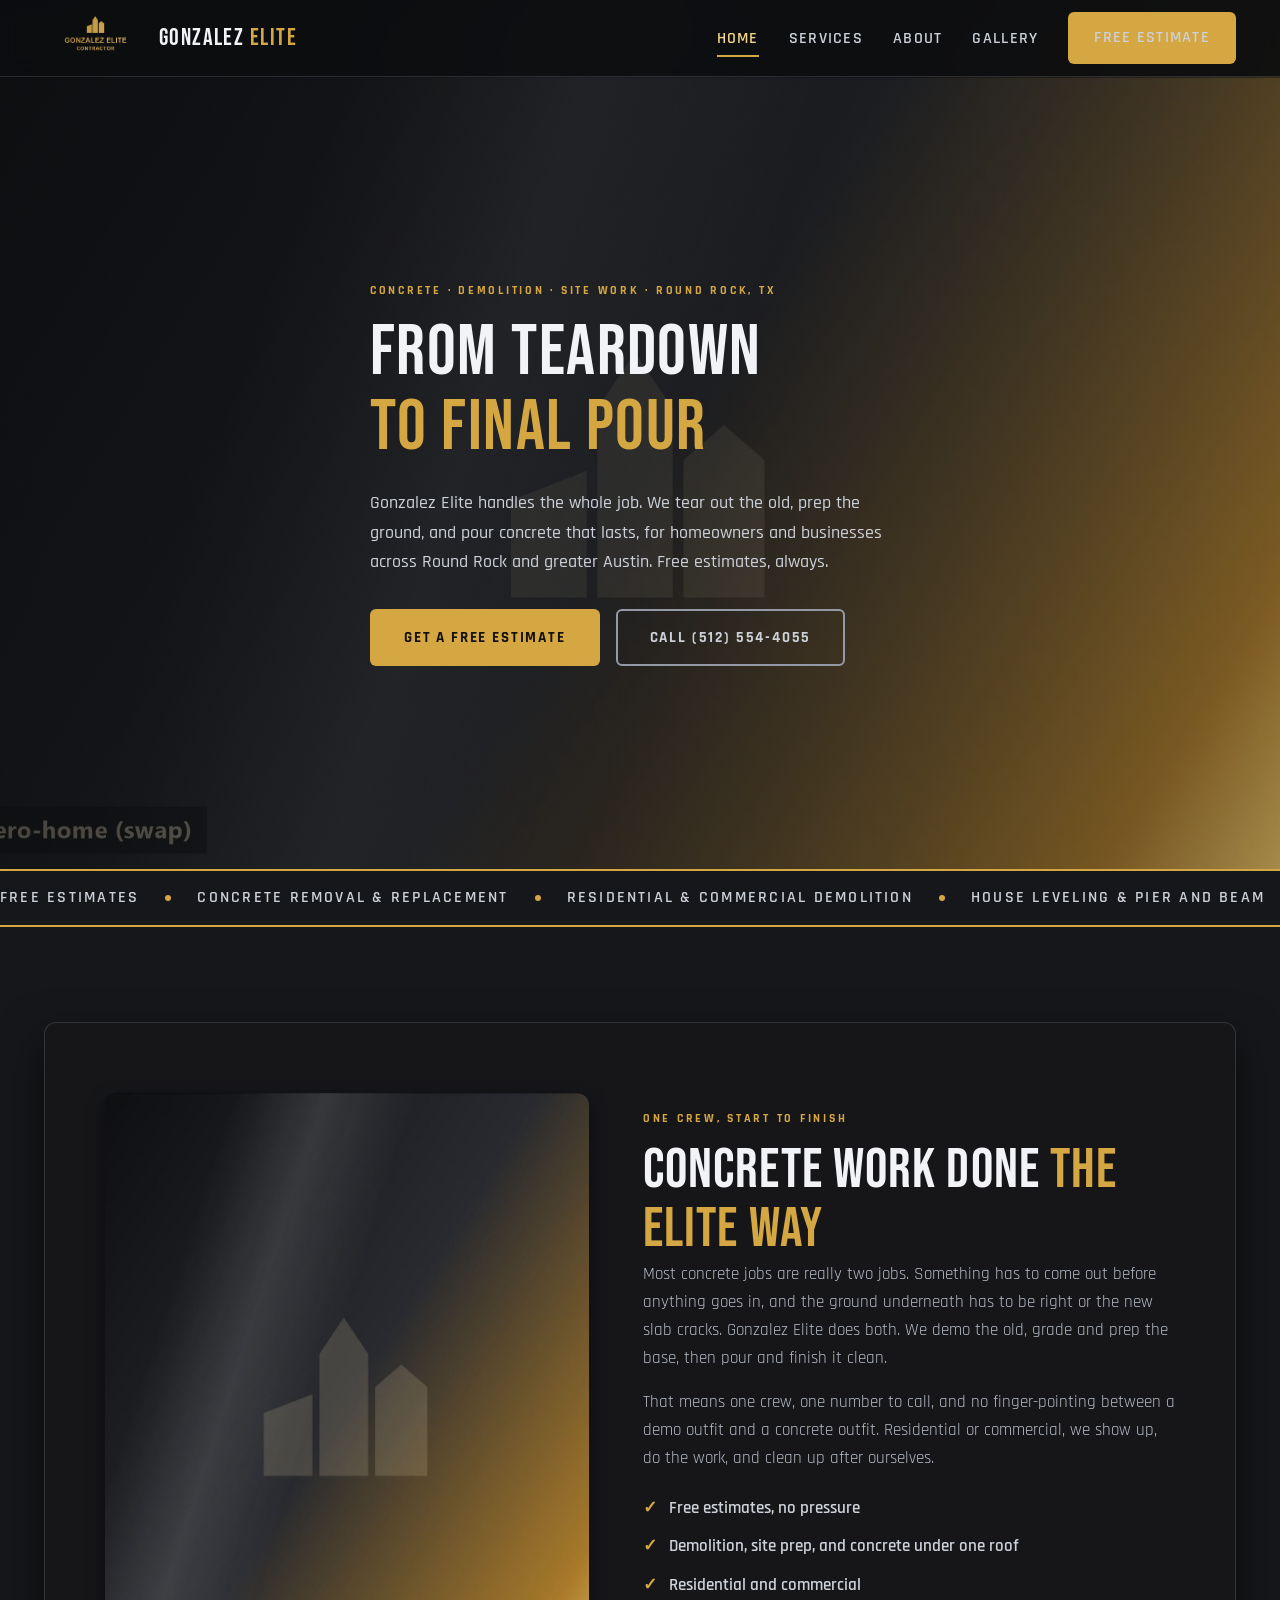
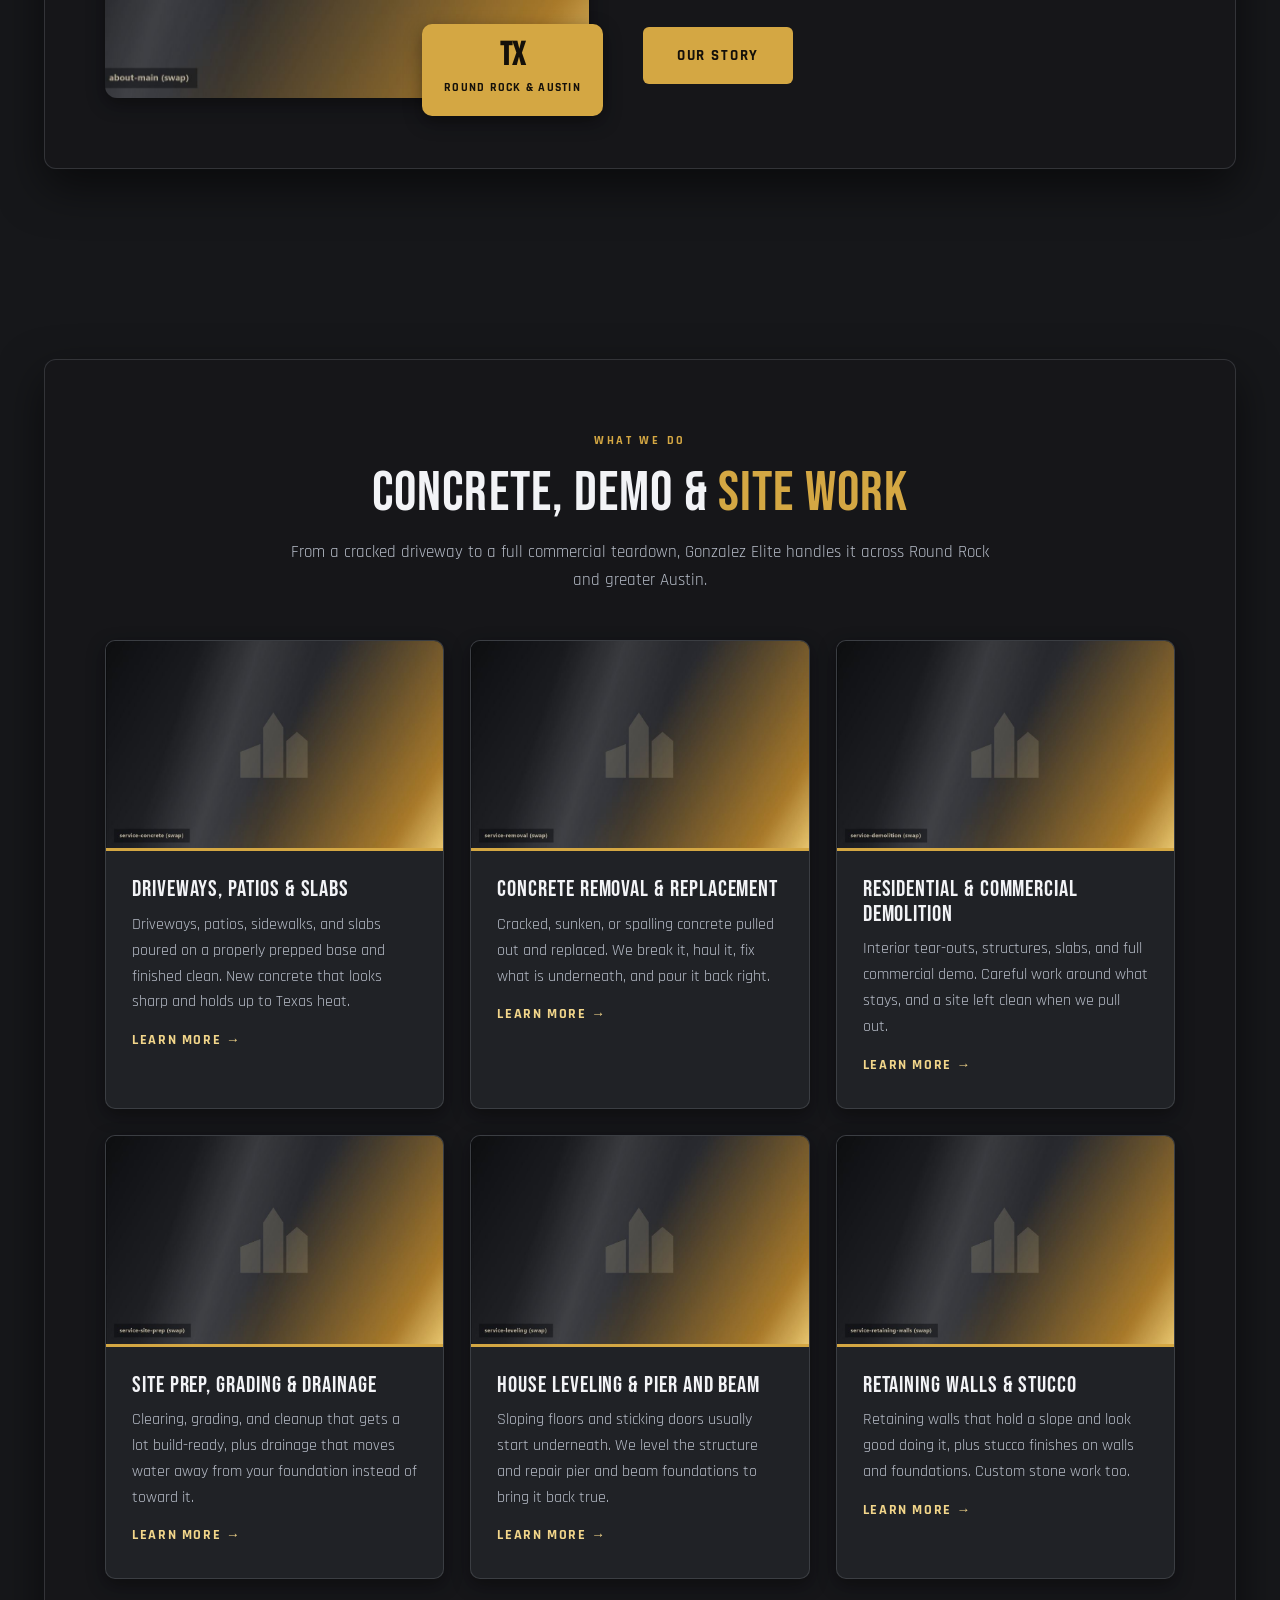
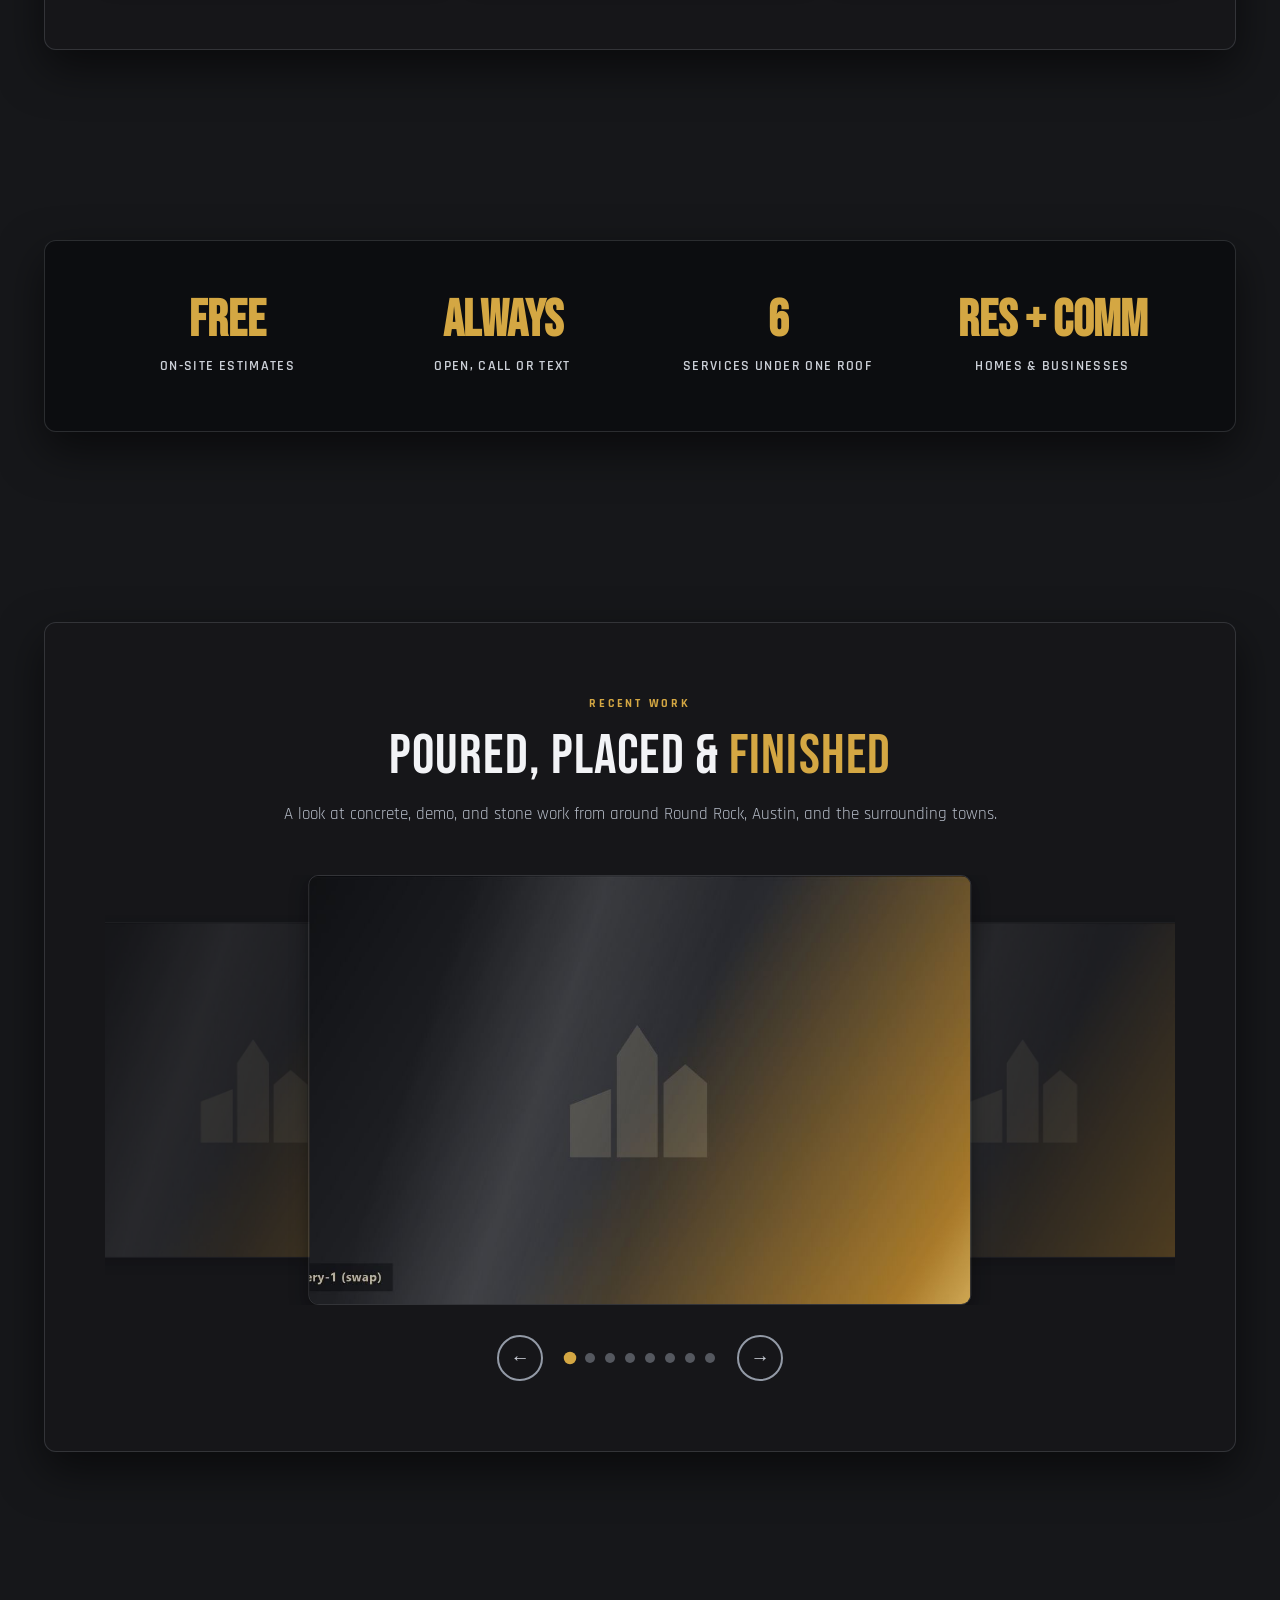
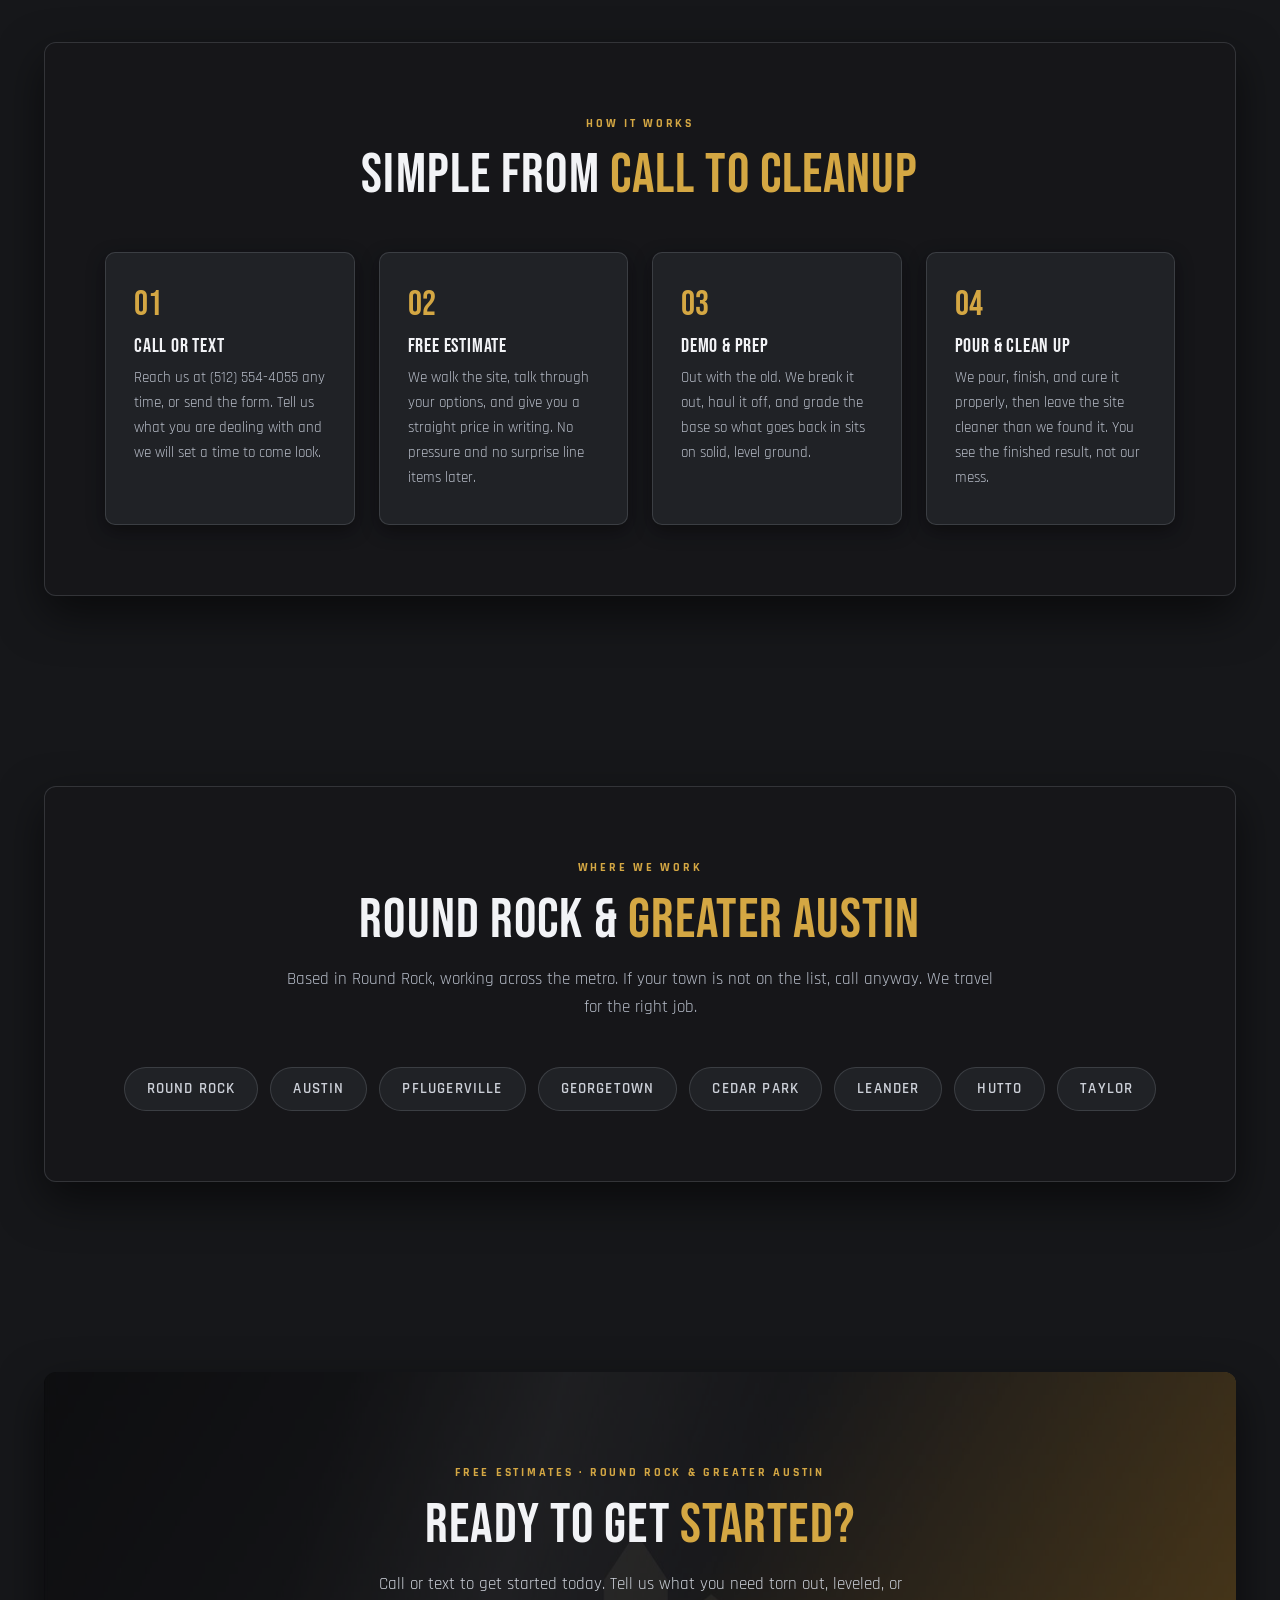
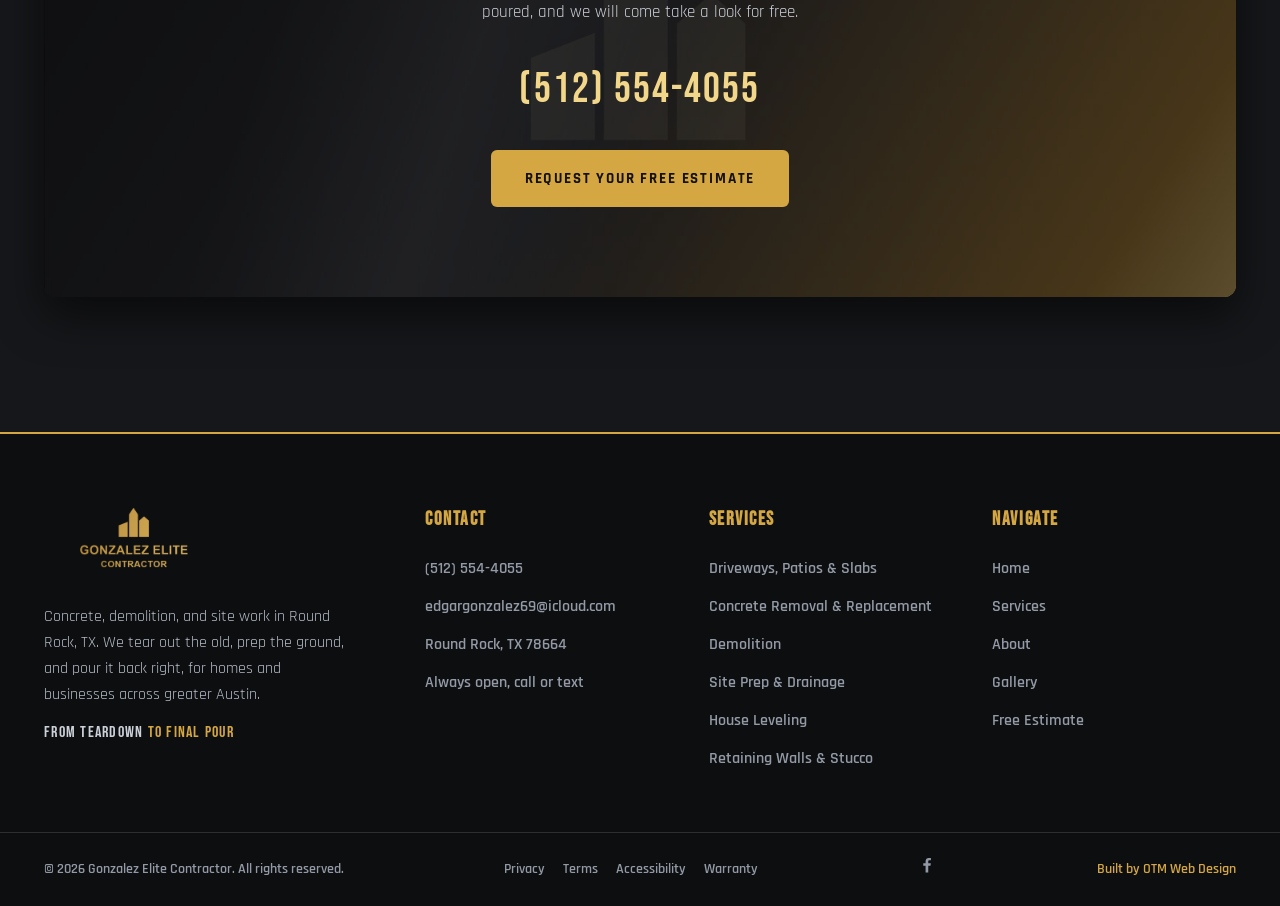
==== index.html @ 59b9c403 "Build Gonzalez Elite Contractor demo site Round Rock, TX concrete, demolition, and site work contrac" ====
<!DOCTYPE html>
<html lang="en">
<head>
  <meta charset="UTF-8">
  <meta name="viewport" content="width=device-width, initial-scale=1.0">
  <title>Gonzalez Elite | Concrete &amp; Demolition | Round Rock, TX</title>
  <meta name="description" content="Concrete, demolition, and site work in Round Rock and greater Austin. Driveways, patios, slabs, house leveling, retaining walls, and drainage. Free estimates.">
  <link rel="canonical" href="https://one-true-mission.github.io/gonzalez-elite-contractor/index.html">
  <link rel="icon" type="image/png" href="assets/favicon.png">
  <link rel="apple-touch-icon" href="assets/favicon.png">

  <meta property="og:type" content="website">
  <meta property="og:site_name" content="Gonzalez Elite Contractor">
  <meta property="og:title" content="Gonzalez Elite | Concrete &amp; Demolition | Round Rock, TX">
  <meta property="og:description" content="Concrete, demolition, and site work in Round Rock and greater Austin. Driveways, patios, slabs, house leveling, retaining walls, and drainage. Free estimates.">
  <meta property="og:url" content="https://one-true-mission.github.io/gonzalez-elite-contractor/index.html">
  <meta property="og:image" content="https://one-true-mission.github.io/gonzalez-elite-contractor/assets/og-image.jpg">
  <meta property="og:image:width" content="1200">
  <meta property="og:image:height" content="630">
  <meta property="og:image:alt" content="Gonzalez Elite Contractor">
  <meta name="twitter:card" content="summary_large_image">
  <meta name="twitter:title" content="Gonzalez Elite | Concrete &amp; Demolition | Round Rock, TX">
  <meta name="twitter:description" content="Concrete, demolition, and site work in Round Rock and greater Austin. Driveways, patios, slabs, house leveling, retaining walls, and drainage. Free estimates.">
  <meta name="twitter:image" content="https://one-true-mission.github.io/gonzalez-elite-contractor/assets/og-image.jpg">

  <script type="application/ld+json">
  {
    "@context": "https://schema.org",
    "@type": "GeneralContractor",
    "name": "Gonzalez Elite Contractor",
    "image": "https://one-true-mission.github.io/gonzalez-elite-contractor/assets/og-image.jpg",
    "url": "https://one-true-mission.github.io/gonzalez-elite-contractor/",
    "telephone": "+1-512-554-4055",
    "email": "edgargonzalez69@icloud.com",
    "priceRange": "$$",
    "address": {
      "@type": "PostalAddress",
      "addressLocality": "Round Rock",
      "addressRegion": "TX",
      "postalCode": "78664",
      "addressCountry": "US"
    },
    "geo": {
      "@type": "GeoCoordinates",
      "latitude": 30.5083,
      "longitude": -97.6789
    },
    "areaServed": ["Round Rock", "Austin", "Pflugerville", "Georgetown", "Cedar Park", "Leander", "Hutto", "Taylor"],
    "openingHoursSpecification": [
      {
        "@type": "OpeningHoursSpecification",
        "dayOfWeek": ["Monday", "Tuesday", "Wednesday", "Thursday", "Friday", "Saturday", "Sunday"],
        "opens": "00:00",
        "closes": "23:59"
      }
    ],
    "sameAs": [
      "https://www.facebook.com/search/top?q=Gonzalez%20Elite%20Contractor"
    ]
  }
  </script>

  <link rel="preconnect" href="https://fonts.googleapis.com">
  <link rel="preconnect" href="https://fonts.gstatic.com" crossorigin>
  <link href="https://fonts.googleapis.com/css2?family=Bebas+Neue&family=Rajdhani:wght@500;600;700&display=swap" rel="stylesheet">
  <link rel="stylesheet" href="styles.css">
</head>
<body data-page="home">

  <nav class="site-nav">
    <div class="nav-inner">
      <a class="nav-brand" href="index.html">
        <img src="assets/logo.png" alt="Gonzalez Elite Contractor logo">
        <span class="brand-word">Gonzalez <span class="accent-gold">Elite</span></span>
      </a>
      <button class="nav-toggle" aria-label="Toggle menu" aria-expanded="false">
        <span></span><span></span><span></span>
      </button>
      <ul class="nav-links">
        <li><a href="index.html" data-nav="home">Home</a></li>
        <li><a href="services.html" data-nav="services">Services</a></li>
        <li><a href="about.html" data-nav="about">About</a></li>
        <li><a href="gallery.html" data-nav="gallery">Gallery</a></li>
        <li><a class="btn btn-gold" href="book.html">Free Estimate</a></li>
      </ul>
    </div>
  </nav>

  <header class="hero hero-home">
    <div class="container">
      <div class="hero-content">
        <span class="eyebrow">Concrete &middot; Demolition &middot; Site Work &middot; Round Rock, TX</span>
        <h1><span class="line">From Teardown</span> <span class="line accent-gold">To Final Pour</span></h1>
        <p class="lead">Gonzalez Elite handles the whole job. We tear out the old, prep the ground, and pour concrete that lasts, for homeowners and businesses across Round Rock and greater Austin. Free estimates, always.</p>
        <div class="hero-actions">
          <a class="btn btn-gold" href="book.html">Get a Free Estimate</a>
          <a class="btn btn-ghost" href="tel:+15125544055">Call (512) 554-4055</a>
        </div>
      </div>
    </div>
  </header>

  <div class="marquee" aria-hidden="true">
    <div class="marquee-track">
      <span class="marquee-item">Free Estimates</span>
      <span class="marquee-item">Concrete Removal &amp; Replacement</span>
      <span class="marquee-item">Residential &amp; Commercial Demolition</span>
      <span class="marquee-item">House Leveling &amp; Pier and Beam</span>
      <span class="marquee-item">Serving Round Rock &amp; Greater Austin</span>
      <span class="marquee-item">Always Open, Call or Text</span>
      <span class="marquee-item">Free Estimates</span>
      <span class="marquee-item">Concrete Removal &amp; Replacement</span>
      <span class="marquee-item">Residential &amp; Commercial Demolition</span>
      <span class="marquee-item">House Leveling &amp; Pier and Beam</span>
      <span class="marquee-item">Serving Round Rock &amp; Greater Austin</span>
      <span class="marquee-item">Always Open, Call or Text</span>
    </div>
  </div>

  <section class="section">
    <div class="container">
      <div class="section-card">
        <div class="intro-grid">
          <div class="intro-media">
            <img src="assets/about-main.jpg" alt="Gonzalez Elite crew finishing a concrete pour in Round Rock, TX">
            <div class="corner-badge">
              <strong>TX</strong>
              <span>Round Rock &amp; Austin</span>
            </div>
          </div>
          <div class="intro-copy">
            <span class="eyebrow">One Crew, Start to Finish</span>
            <h2>Concrete Work Done <span class="accent-gold">The Elite Way</span></h2>
            <p>Most concrete jobs are really two jobs. Something has to come out before anything goes in, and the ground underneath has to be right or the new slab cracks. Gonzalez Elite does both. We demo the old, grade and prep the base, then pour and finish it clean.</p>
            <p>That means one crew, one number to call, and no finger-pointing between a demo outfit and a concrete outfit. Residential or commercial, we show up, do the work, and clean up after ourselves.</p>
            <ul class="check-list">
              <li>Free estimates, no pressure</li>
              <li>Demolition, site prep, and concrete under one roof</li>
              <li>Residential and commercial</li>
            </ul>
            <a class="btn btn-gold" href="about.html">Our Story</a>
          </div>
        </div>
      </div>
    </div>
  </section>

  <section class="section">
    <div class="container">
      <div class="section-card">
        <div class="section-head centered">
          <span class="eyebrow">What We Do</span>
          <h2>Concrete, Demo &amp; <span class="accent-gold">Site Work</span></h2>
          <p>From a cracked driveway to a full commercial teardown, Gonzalez Elite handles it across Round Rock and greater Austin.</p>
        </div>
        <div class="services-grid">
          <article class="service-card">
            <img src="assets/service-concrete.jpg" alt="New concrete driveway and patio pour">
            <div class="card-body">
              <h3>Driveways, Patios &amp; Slabs</h3>
              <p>Driveways, patios, sidewalks, and slabs poured on a properly prepped base and finished clean. New concrete that looks sharp and holds up to Texas heat.</p>
              <a class="card-link" href="services.html">Learn More &rarr;</a>
            </div>
          </article>
          <article class="service-card">
            <img src="assets/service-removal.jpg" alt="Concrete removal and replacement">
            <div class="card-body">
              <h3>Concrete Removal &amp; Replacement</h3>
              <p>Cracked, sunken, or spalling concrete pulled out and replaced. We break it, haul it, fix what is underneath, and pour it back right.</p>
              <a class="card-link" href="services.html">Learn More &rarr;</a>
            </div>
          </article>
          <article class="service-card">
            <img src="assets/service-demolition.jpg" alt="Residential and commercial demolition">
            <div class="card-body">
              <h3>Residential &amp; Commercial Demolition</h3>
              <p>Interior tear-outs, structures, slabs, and full commercial demo. Careful work around what stays, and a site left clean when we pull out.</p>
              <a class="card-link" href="services.html">Learn More &rarr;</a>
            </div>
          </article>
          <article class="service-card">
            <img src="assets/service-site-prep.jpg" alt="Site preparation, grading, and drainage">
            <div class="card-body">
              <h3>Site Prep, Grading &amp; Drainage</h3>
              <p>Clearing, grading, and cleanup that gets a lot build-ready, plus drainage that moves water away from your foundation instead of toward it.</p>
              <a class="card-link" href="services.html">Learn More &rarr;</a>
            </div>
          </article>
          <article class="service-card">
            <img src="assets/service-leveling.jpg" alt="House leveling and pier and beam foundation work">
            <div class="card-body">
              <h3>House Leveling &amp; Pier and Beam</h3>
              <p>Sloping floors and sticking doors usually start underneath. We level the structure and repair pier and beam foundations to bring it back true.</p>
              <a class="card-link" href="services.html">Learn More &rarr;</a>
            </div>
          </article>
          <article class="service-card">
            <img src="assets/service-retaining-walls.jpg" alt="Retaining walls and stucco finish work">
            <div class="card-body">
              <h3>Retaining Walls &amp; Stucco</h3>
              <p>Retaining walls that hold a slope and look good doing it, plus stucco finishes on walls and foundations. Custom stone work too.</p>
              <a class="card-link" href="services.html">Learn More &rarr;</a>
            </div>
          </article>
        </div>
      </div>
    </div>
  </section>

  <section class="section">
    <div class="container">
      <div class="stats-card">
        <div class="stat"><strong>Free</strong><span>On-Site Estimates</span></div>
        <div class="stat"><strong>Always</strong><span>Open, Call or Text</span></div>
        <div class="stat"><strong>6</strong><span>Services Under One Roof</span></div>
        <div class="stat"><strong>Res + Comm</strong><span>Homes &amp; Businesses</span></div>
      </div>
    </div>
  </section>

  <section class="section">
    <div class="container">
      <div class="section-card">
        <div class="section-head centered">
          <span class="eyebrow">Recent Work</span>
          <h2>Poured, Placed &amp; <span class="accent-gold">Finished</span></h2>
          <p>A look at concrete, demo, and stone work from around Round Rock, Austin, and the surrounding towns.</p>
        </div>
        <div class="gallery-carousel">
          <div class="gallery-stage">
            <figure class="gallery-slide"><img src="assets/gallery-1.jpg" alt="New concrete driveway poured and finished"></figure>
            <figure class="gallery-slide"><img src="assets/gallery-2.jpg" alt="Custom stone tree ring in a Round Rock yard"></figure>
            <figure class="gallery-slide"><img src="assets/gallery-3.jpg" alt="Concrete removal and haul off in progress"></figure>
            <figure class="gallery-slide"><img src="assets/gallery-4.jpg" alt="Backyard patio slab with a broom finish"></figure>
            <figure class="gallery-slide"><img src="assets/gallery-5.jpg" alt="Block retaining wall build"></figure>
            <figure class="gallery-slide"><img src="assets/gallery-6.jpg" alt="Residential demolition and site cleanup"></figure>
            <figure class="gallery-slide"><img src="assets/gallery-7.jpg" alt="Site prep and grading before a pour"></figure>
            <figure class="gallery-slide"><img src="assets/gallery-8.jpg" alt="Stucco finish on a foundation wall"></figure>
          </div>
          <div class="carousel-controls">
            <button class="carousel-btn carousel-prev" type="button" aria-label="Previous image">&larr;</button>
            <div class="carousel-dots"></div>
            <button class="carousel-btn carousel-next" type="button" aria-label="Next image">&rarr;</button>
          </div>
        </div>
      </div>
    </div>
  </section>

  <section class="section">
    <div class="container">
      <div class="section-card">
        <div class="section-head centered">
          <span class="eyebrow">How It Works</span>
          <h2>Simple From <span class="accent-gold">Call to Cleanup</span></h2>
        </div>
        <div class="process-grid">
          <div class="process-step">
            <span class="step-num">01</span>
            <h3>Call or Text</h3>
            <p>Reach us at (512) 554-4055 any time, or send the form. Tell us what you are dealing with and we will set a time to come look.</p>
          </div>
          <div class="process-step">
            <span class="step-num">02</span>
            <h3>Free Estimate</h3>
            <p>We walk the site, talk through your options, and give you a straight price in writing. No pressure and no surprise line items later.</p>
          </div>
          <div class="process-step">
            <span class="step-num">03</span>
            <h3>Demo &amp; Prep</h3>
            <p>Out with the old. We break it out, haul it off, and grade the base so what goes back in sits on solid, level ground.</p>
          </div>
          <div class="process-step">
            <span class="step-num">04</span>
            <h3>Pour &amp; Clean Up</h3>
            <p>We pour, finish, and cure it properly, then leave the site cleaner than we found it. You see the finished result, not our mess.</p>
          </div>
        </div>
      </div>
    </div>
  </section>

  <section class="section">
    <div class="container">
      <div class="section-card">
        <div class="section-head centered">
          <span class="eyebrow">Where We Work</span>
          <h2>Round Rock &amp; <span class="accent-gold">Greater Austin</span></h2>
          <p>Based in Round Rock, working across the metro. If your town is not on the list, call anyway. We travel for the right job.</p>
        </div>
        <ul class="area-list">
          <li>Round Rock</li>
          <li>Austin</li>
          <li>Pflugerville</li>
          <li>Georgetown</li>
          <li>Cedar Park</li>
          <li>Leander</li>
          <li>Hutto</li>
          <li>Taylor</li>
        </ul>
      </div>
    </div>
  </section>

  <section class="section">
    <div class="container">
      <div class="cta-card">
        <span class="eyebrow">Free Estimates &middot; Round Rock &amp; Greater Austin</span>
        <h2>Ready to Get <span class="accent-gold">Started?</span></h2>
        <p>Call or text to get started today. Tell us what you need torn out, leveled, or poured, and we will come take a look for free.</p>
        <a class="cta-phone" href="tel:+15125544055">(512) 554-4055</a>
        <a class="btn btn-gold" href="book.html">Request Your Free Estimate</a>
      </div>
    </div>
  </section>

  <footer class="site-footer">
    <div class="container">
      <div class="footer-grid">
        <div class="footer-brand">
          <img src="assets/logo.png" alt="Gonzalez Elite Contractor logo">
          <p>Concrete, demolition, and site work in Round Rock, TX. We tear out the old, prep the ground, and pour it back right, for homes and businesses across greater Austin.</p>
          <p class="footer-tag">From Teardown <span class="accent-gold">To Final Pour</span></p>
        </div>
        <div class="footer-col">
          <h4>Contact</h4>
          <ul>
            <li><a href="tel:+15125544055">(512) 554-4055</a></li>
            <li><a href="mailto:edgargonzalez69@icloud.com">edgargonzalez69@icloud.com</a></li>
            <li><span>Round Rock, TX 78664</span></li>
            <li><span>Always open, call or text</span></li>
          </ul>
        </div>
        <div class="footer-col">
          <h4>Services</h4>
          <ul>
            <li><a href="services.html">Driveways, Patios &amp; Slabs</a></li>
            <li><a href="services.html">Concrete Removal &amp; Replacement</a></li>
            <li><a href="services.html">Demolition</a></li>
            <li><a href="services.html">Site Prep &amp; Drainage</a></li>
            <li><a href="services.html">House Leveling</a></li>
            <li><a href="services.html">Retaining Walls &amp; Stucco</a></li>
          </ul>
        </div>
        <div class="footer-col">
          <h4>Navigate</h4>
          <ul>
            <li><a href="index.html">Home</a></li>
            <li><a href="services.html">Services</a></li>
            <li><a href="about.html">About</a></li>
            <li><a href="gallery.html">Gallery</a></li>
            <li><a href="book.html">Free Estimate</a></li>
          </ul>
        </div>
      </div>
    </div>
    <div class="footer-bottom">
      <div class="container footer-bottom-inner">
        <p>&copy; <span id="year">2026</span> Gonzalez Elite Contractor. All rights reserved.</p>
        <div class="footer-legal">
          <a href="privacy.html">Privacy</a>
          <a href="terms.html">Terms</a>
          <a href="accessibility.html">Accessibility</a>
          <a href="warranty.html">Warranty</a>
        </div>
        <div class="footer-social">
          <a href="https://www.facebook.com/search/top?q=Gonzalez%20Elite%20Contractor" aria-label="Facebook" target="_blank" rel="noopener">
            <svg viewBox="0 0 24 24" xmlns="http://www.w3.org/2000/svg"><path d="M13.5 21v-8h2.7l.4-3.1h-3.1V7.9c0-.9.3-1.5 1.6-1.5h1.6V3.6c-.3 0-1.3-.1-2.4-.1-2.4 0-4 1.4-4 4.1v2.3H7.5V13h2.8v8h3.2z"/></svg>
          </a>
        </div>
        <a class="otm-credit" href="https://otm-designs.com" target="_blank" rel="noopener">Built by OTM Web Design</a>
      </div>
    </div>
  </footer>

  <script src="script.js"></script>
</body>
</html>
---- styles.css ----
/* ============================================================
   Gonzalez Elite Contractor - Round Rock, TX
   OTM Web Design build - dark variant, locked background
   Palette: charcoal black ink, gold accent, steel silver secondary
   ============================================================ */

:root {
  --ink: #16171a;
  --ink-2: #232529;
  --gold: #d4a743;
  --gold-bright: #f2d68a;
  --silver: #ccd0d8;
  --silver-dim: #939aa6;
  --text: #f2f3f6;
  --muted: #b6bcc7;
  --card: rgba(22, 23, 26, 0.82);
  --card-strong: rgba(13, 14, 16, 0.92);
  --sub-card: rgba(35, 37, 41, 0.88);
  --line: rgba(204, 208, 216, 0.16);
  --shadow-soft: 0 6px 18px rgba(0, 0, 0, 0.4);
  --shadow-lift: 0 18px 45px rgba(0, 0, 0, 0.55);
  --radius: 12px;
  --font-display: "Bebas Neue", sans-serif;
  --font-body: "Rajdhani", sans-serif;
}

* { margin: 0; padding: 0; box-sizing: border-box; }

html { scroll-behavior: smooth; }

body {
  font-family: var(--font-body);
  font-size: 17px;
  line-height: 1.65;
  color: var(--text);
  background-color: var(--ink);
  overflow-x: hidden;
}

/* Locked body background: image darkened via brightness filter only */
body::before {
  content: "";
  position: fixed;
  inset: 0;
  z-index: -1;
  background: url("assets/body-bg.jpg") center / cover no-repeat;
  filter: brightness(0.6);
}

img { max-width: 100%; display: block; }

a { color: var(--gold-bright); text-decoration: none; }
a:hover { color: var(--gold); }

.container {
  max-width: 1240px;
  margin: 0 auto;
  padding: 0 24px;
}

/* ---------- Type ---------- */
h1, h2, h3, .display {
  font-family: var(--font-display);
  font-weight: 400;
  letter-spacing: 0.02em;
  text-transform: uppercase;
  line-height: 1.05;
  color: var(--text);
}

h1 { font-size: clamp(2.8rem, 6vw, 4.5rem); }
h2 { font-size: clamp(2.2rem, 4.5vw, 3.5rem); }
h3 { font-size: 1.45rem; letter-spacing: 0.04em; }

.eyebrow {
  display: block;
  font-size: 0.78rem;
  font-weight: 700;
  text-transform: uppercase;
  letter-spacing: 0.22em;
  color: var(--gold);
  margin-bottom: 14px;
}

.accent-gold { color: var(--gold); }
.accent-silver { color: var(--silver); }

p { color: var(--muted); }

.lead { font-size: 1.12rem; font-weight: 500; }

/* ---------- Buttons ---------- */
.btn {
  display: inline-block;
  font-family: var(--font-body);
  font-weight: 700;
  font-size: 0.95rem;
  text-transform: uppercase;
  letter-spacing: 0.12em;
  padding: 14px 32px;
  border-radius: 6px;
  border: 2px solid transparent;
  cursor: pointer;
  transition: transform 0.2s ease, box-shadow 0.2s ease, background 0.2s ease, color 0.2s ease;
}

.btn-gold {
  background: var(--gold);
  color: #14100a;
}
.btn-gold:hover {
  background: var(--gold-bright);
  color: #14100a;
  transform: translateY(-2px);
  box-shadow: 0 10px 25px rgba(212, 167, 67, 0.35);
}

.btn-ghost {
  background: transparent;
  color: var(--silver);
  border-color: var(--silver-dim);
}
.btn-ghost:hover {
  color: var(--text);
  border-color: var(--silver);
  transform: translateY(-2px);
}

/* ---------- Nav ---------- */
.site-nav {
  position: sticky;
  top: 0;
  z-index: 100;
  background: rgba(13, 14, 16, 0.9);
  backdrop-filter: blur(10px);
  -webkit-backdrop-filter: blur(10px);
  border-bottom: 1px solid var(--line);
}

.nav-inner {
  max-width: 1240px;
  margin: 0 auto;
  padding: 0 24px;
  height: 76px;
  display: flex;
  align-items: center;
  justify-content: space-between;
  gap: 20px;
}

.nav-brand {
  display: flex;
  align-items: center;
  gap: 12px;
  color: var(--text);
}
.nav-brand img { height: 48px; width: auto; }
.nav-brand .brand-word {
  font-family: var(--font-display);
  font-size: 1.5rem;
  letter-spacing: 0.06em;
  line-height: 1;
}
.nav-brand .brand-word .accent-gold { color: var(--gold); }

.nav-links {
  display: flex;
  align-items: center;
  gap: 30px;
  list-style: none;
}
.nav-links a {
  color: var(--silver);
  font-weight: 600;
  font-size: 1rem;
  text-transform: uppercase;
  letter-spacing: 0.08em;
  padding: 6px 0;
  border-bottom: 2px solid transparent;
  transition: color 0.2s ease, border-color 0.2s ease;
}
.nav-links a:hover { color: var(--text); }
.nav-links a.is-active {
  color: var(--gold-bright);
  border-bottom-color: var(--gold);
}
.nav-links .btn { padding: 11px 24px; }

.nav-toggle {
  display: none;
  background: none;
  border: none;
  cursor: pointer;
  width: 42px;
  height: 42px;
  position: relative;
}
.nav-toggle span {
  display: block;
  width: 26px;
  height: 2px;
  background: var(--text);
  margin: 6px auto;
  transition: transform 0.25s ease, opacity 0.25s ease;
}
.nav-toggle.is-open span:nth-child(1) { transform: translateY(8px) rotate(45deg); }
.nav-toggle.is-open span:nth-child(2) { opacity: 0; }
.nav-toggle.is-open span:nth-child(3) { transform: translateY(-8px) rotate(-45deg); }

/* ---------- Hero ---------- */
.hero {
  position: relative;
  min-height: 88vh;
  display: flex;
  align-items: center;
  background-size: cover;
  background-position: center;
}
.hero-home { background-image: url("assets/hero-home.jpg"); }

.hero::before {
  content: "";
  position: absolute;
  inset: 0;
  background: linear-gradient(100deg, rgba(13, 14, 16, 0.68) 0%, rgba(13, 14, 16, 0.54) 45%, rgba(13, 14, 16, 0.26) 100%);
}

.hero .container { position: relative; z-index: 1; }

.hero-content { max-width: 660px; padding: 110px 0; }

.hero-content h1 span.line { display: block; }

.hero-content .lead {
  margin: 22px 0 32px;
  color: var(--silver);
  max-width: 540px;
}

.hero-actions { display: flex; gap: 16px; flex-wrap: wrap; }

/* Page heroes (inner pages) */
.page-hero {
  position: relative;
  min-height: 46vh;
  display: flex;
  align-items: center;
  background-size: cover;
  background-position: center;
}
.page-hero::before {
  content: "";
  position: absolute;
  inset: 0;
  background: linear-gradient(100deg, rgba(13, 14, 16, 0.66) 0%, rgba(13, 14, 16, 0.45) 55%, rgba(13, 14, 16, 0.24) 100%);
}
.page-hero .container { position: relative; z-index: 1; }
.page-hero .hero-content { padding: 90px 0 70px; }
.hero-services { background-image: url("assets/hero-services.jpg"); }
.hero-about { background-image: url("assets/hero-about.jpg"); }
.hero-gallery { background-image: url("assets/hero-gallery.jpg"); }
.hero-book { background-image: url("assets/hero-book.jpg"); }

/* ---------- Marquee (only full-bleed band) ---------- */
.marquee {
  background: var(--ink);
  border-top: 2px solid var(--gold);
  border-bottom: 2px solid var(--gold);
  overflow: hidden;
  padding: 14px 0;
}
.marquee-track {
  display: flex;
  width: max-content;
  animation: marquee-scroll 40s linear infinite;
}
.marquee:hover .marquee-track { animation-play-state: paused; }
.marquee-item {
  display: flex;
  align-items: center;
  white-space: nowrap;
  color: var(--silver);
  font-weight: 600;
  font-size: 1rem;
  text-transform: uppercase;
  letter-spacing: 0.14em;
}
.marquee-item::after {
  content: "";
  display: inline-block;
  width: 6px;
  height: 6px;
  border-radius: 50%;
  background: var(--gold);
  margin: 0 26px;
}
@keyframes marquee-scroll {
  from { transform: translateX(0); }
  to { transform: translateX(-50%); }
}
@media (prefers-reduced-motion: reduce) {
  .marquee-track { animation: none; flex-wrap: wrap; width: auto; justify-content: center; }
  html { scroll-behavior: auto; }
}

/* ---------- Section card pattern ---------- */
.section {
  background: transparent;
  padding: 95px 0;
}
@media (max-width: 900px) { .section { padding: 70px 0; } }

.section-card {
  background: var(--card);
  border: 1px solid var(--line);
  border-radius: var(--radius);
  box-shadow: var(--shadow-lift);
  padding: 70px 60px;
}

.section-head { max-width: 720px; margin-bottom: 46px; }
.section-head.centered { margin-left: auto; margin-right: auto; text-align: center; }
.section-head p { margin-top: 14px; }

/* ---------- Intro grid ---------- */
.intro-grid {
  display: grid;
  grid-template-columns: 1fr 1.1fr;
  gap: 54px;
  align-items: center;
}
.intro-media { position: relative; }
.intro-media img {
  border-radius: var(--radius);
  box-shadow: var(--shadow-soft);
  width: 100%;
  aspect-ratio: 4 / 5;
  object-fit: cover;
}
.corner-badge {
  position: absolute;
  bottom: -18px;
  right: -14px;
  background: var(--gold);
  color: #14100a;
  border-radius: 10px;
  padding: 16px 22px;
  text-align: center;
  box-shadow: var(--shadow-soft);
}
.corner-badge strong {
  display: block;
  font-family: var(--font-display);
  font-size: 2rem;
  line-height: 1;
}
.corner-badge span {
  font-size: 0.78rem;
  font-weight: 700;
  text-transform: uppercase;
  letter-spacing: 0.1em;
}
.intro-copy p + p { margin-top: 16px; }
.intro-copy .btn { margin-top: 28px; }

.check-list {
  list-style: none;
  margin: 22px 0 0;
  display: grid;
  gap: 10px;
}
.check-list li {
  display: flex;
  gap: 12px;
  align-items: baseline;
  color: var(--silver);
  font-weight: 600;
}
.check-list li::before {
  content: "\2713";
  color: var(--gold);
  font-weight: 700;
}

/* ---------- Services grid ---------- */
.services-grid {
  display: grid;
  grid-template-columns: repeat(3, 1fr);
  gap: 26px;
}

.service-card {
  background: var(--sub-card);
  border: 1px solid var(--line);
  border-radius: 10px;
  overflow: hidden;
  box-shadow: var(--shadow-soft);
  transition: transform 0.25s ease, box-shadow 0.25s ease, border-color 0.25s ease;
  display: flex;
  flex-direction: column;
}
.service-card:hover {
  transform: translateY(-4px);
  box-shadow: var(--shadow-lift);
  border-color: var(--gold);
}
.service-card img {
  width: 100%;
  aspect-ratio: 16 / 10;
  object-fit: cover;
  border-bottom: 3px solid var(--gold);
}
.service-card .card-body { padding: 26px 26px 30px; }
.service-card h3 { margin-bottom: 10px; }
.service-card p { font-size: 0.98rem; }
.service-card .card-link {
  display: inline-block;
  margin-top: 14px;
  font-weight: 700;
  font-size: 0.85rem;
  text-transform: uppercase;
  letter-spacing: 0.12em;
}

/* Services page detail cards: 2-up, wider image */
.services-detail-grid {
  display: grid;
  grid-template-columns: repeat(2, 1fr);
  gap: 26px;
}
.services-detail-grid .service-card img { aspect-ratio: 16 / 7; }
.services-detail-grid .service-card .card-body { padding: 30px 32px 34px; }
.services-detail-grid .service-card .check-list { margin-top: 16px; }
.services-detail-grid .service-card .check-list li { font-size: 0.94rem; }

/* ---------- Stats band (contained card) ---------- */
.stats-card {
  background: var(--card-strong);
  border: 1px solid var(--line);
  border-radius: var(--radius);
  box-shadow: var(--shadow-lift);
  padding: 54px 60px;
  display: grid;
  grid-template-columns: repeat(4, 1fr);
  gap: 30px;
  text-align: center;
}
.stat strong {
  display: block;
  font-family: var(--font-display);
  font-size: clamp(2.4rem, 4vw, 3.4rem);
  color: var(--gold);
  line-height: 1;
}
.stat span {
  display: block;
  margin-top: 8px;
  color: var(--silver);
  font-weight: 600;
  text-transform: uppercase;
  letter-spacing: 0.1em;
  font-size: 0.85rem;
}

/* ---------- Gallery carousel (featured-center) ---------- */
.gallery-carousel { position: relative; }

.gallery-stage {
  position: relative;
  height: 430px;
  overflow: hidden;
}
.gallery-slide {
  position: absolute;
  top: 0;
  left: 50%;
  width: 62%;
  height: 100%;
  transform: translateX(-50%) scale(0.7);
  opacity: 0;
  transition: transform 0.55s ease, opacity 0.55s ease;
  pointer-events: none;
}
.gallery-slide img {
  width: 100%;
  height: 100%;
  object-fit: cover;
  border-radius: 10px;
  border: 1px solid var(--line);
  box-shadow: var(--shadow-soft);
}
.gallery-slide.is-active {
  transform: translateX(-50%) scale(1);
  opacity: 1;
  z-index: 3;
  pointer-events: auto;
}
.gallery-slide.is-prev {
  transform: translateX(-108%) scale(0.78);
  opacity: 0.45;
  z-index: 2;
}
.gallery-slide.is-next {
  transform: translateX(8%) scale(0.78);
  opacity: 0.45;
  z-index: 2;
}

.carousel-controls {
  display: flex;
  align-items: center;
  justify-content: center;
  gap: 22px;
  margin-top: 30px;
}
.carousel-btn {
  background: transparent;
  border: 2px solid var(--silver-dim);
  color: var(--silver);
  width: 46px;
  height: 46px;
  border-radius: 50%;
  font-size: 1.2rem;
  cursor: pointer;
  transition: border-color 0.2s ease, color 0.2s ease, transform 0.2s ease;
}
.carousel-btn:hover {
  border-color: var(--gold);
  color: var(--gold-bright);
  transform: translateY(-2px);
}
.carousel-dots { display: flex; gap: 10px; }
.carousel-dot {
  width: 10px;
  height: 10px;
  border-radius: 50%;
  border: none;
  background: var(--silver-dim);
  opacity: 0.5;
  cursor: pointer;
  transition: opacity 0.2s ease, background 0.2s ease, transform 0.2s ease;
}
.carousel-dot.is-active {
  background: var(--gold);
  opacity: 1;
  transform: scale(1.25);
}

/* ---------- Gallery page grid ---------- */
.gallery-grid {
  display: grid;
  grid-template-columns: repeat(4, 1fr);
  gap: 22px;
}
.gallery-grid figure { position: relative; }
.gallery-grid img {
  width: 100%;
  aspect-ratio: 16 / 11;
  object-fit: cover;
  border-radius: 10px;
  border: 1px solid var(--line);
  box-shadow: var(--shadow-soft);
  transition: transform 0.25s ease, box-shadow 0.25s ease;
}
.gallery-grid figure:hover img {
  transform: translateY(-4px);
  box-shadow: var(--shadow-lift);
}
.gallery-grid figcaption {
  margin-top: 10px;
  color: var(--silver-dim);
  font-weight: 600;
  font-size: 0.9rem;
  letter-spacing: 0.04em;
}

/* ---------- Process steps ---------- */
.process-grid {
  display: grid;
  grid-template-columns: repeat(4, 1fr);
  gap: 24px;
}
.process-step {
  background: var(--sub-card);
  border: 1px solid var(--line);
  border-radius: 10px;
  padding: 34px 28px;
  box-shadow: var(--shadow-soft);
  transition: transform 0.25s ease, box-shadow 0.25s ease, border-color 0.25s ease;
}
.process-step:hover {
  transform: translateY(-4px);
  box-shadow: var(--shadow-lift);
  border-color: var(--gold);
}
.process-step .step-num {
  display: inline-block;
  font-family: var(--font-display);
  font-size: 2.2rem;
  color: var(--gold);
  line-height: 1;
  margin-bottom: 14px;
}
.process-step h3 { font-size: 1.25rem; margin-bottom: 8px; }
.process-step p { font-size: 0.95rem; }

/* ---------- Values grid (about) ---------- */
.values-grid {
  display: grid;
  grid-template-columns: repeat(3, 1fr);
  gap: 24px;
}
.value-card {
  background: var(--sub-card);
  border: 1px solid var(--line);
  border-radius: 10px;
  padding: 32px 28px;
  box-shadow: var(--shadow-soft);
  transition: transform 0.25s ease, box-shadow 0.25s ease, border-color 0.25s ease;
}
.value-card:hover {
  transform: translateY(-4px);
  box-shadow: var(--shadow-lift);
  border-color: var(--gold);
}
.value-card h3 { margin-bottom: 10px; }
.value-card p { font-size: 0.98rem; }

/* ---------- Area served chips ---------- */
.area-list {
  list-style: none;
  display: flex;
  flex-wrap: wrap;
  gap: 12px;
  justify-content: center;
}
.area-list li {
  background: var(--sub-card);
  border: 1px solid var(--line);
  border-radius: 30px;
  padding: 9px 22px;
  color: var(--silver);
  font-weight: 600;
  font-size: 0.92rem;
  text-transform: uppercase;
  letter-spacing: 0.08em;
  transition: border-color 0.2s ease, color 0.2s ease;
}
.area-list li:hover { border-color: var(--gold); color: var(--gold-bright); }

/* ---------- CTA strip (contained card) ---------- */
.cta-card {
  position: relative;
  border-radius: var(--radius);
  overflow: hidden;
  box-shadow: var(--shadow-lift);
  background: url("assets/cta-bg.jpg") center / cover no-repeat;
  text-align: center;
  padding: 90px 40px;
}
.cta-card::before {
  content: "";
  position: absolute;
  inset: 0;
  background: rgba(13, 14, 16, 0.62);
}
.cta-card > * { position: relative; z-index: 1; }
.cta-card h2 { margin-bottom: 14px; }
.cta-card p {
  color: var(--silver);
  max-width: 560px;
  margin: 0 auto 30px;
}
.cta-phone {
  display: block;
  font-family: var(--font-display);
  font-size: clamp(1.8rem, 3.5vw, 2.6rem);
  color: var(--gold-bright);
  margin-bottom: 26px;
  letter-spacing: 0.05em;
}

/* ---------- Book page ---------- */
.book-grid {
  display: grid;
  grid-template-columns: 1.35fr 1fr;
  gap: 40px;
  align-items: start;
}

.form-panel h2 { margin-bottom: 8px; }
.form-panel > p { margin-bottom: 28px; }

.form-grid { display: grid; grid-template-columns: 1fr 1fr; gap: 18px; }
.form-field.full { grid-column: 1 / -1; }
.form-field label {
  display: block;
  font-weight: 700;
  font-size: 0.82rem;
  text-transform: uppercase;
  letter-spacing: 0.12em;
  color: var(--silver);
  margin-bottom: 7px;
}
.form-field input,
.form-field select,
.form-field textarea {
  width: 100%;
  background: rgba(13, 14, 16, 0.65);
  border: 1px solid var(--line);
  border-radius: 8px;
  color: var(--text);
  font-family: var(--font-body);
  font-size: 1rem;
  font-weight: 500;
  padding: 13px 15px;
  transition: border-color 0.2s ease;
}
.form-field input:focus,
.form-field select:focus,
.form-field textarea:focus {
  outline: none;
  border-color: var(--gold);
}
.form-field textarea { min-height: 140px; resize: vertical; }
.form-panel .btn { margin-top: 24px; }
.form-note { margin-top: 16px; font-size: 0.9rem; }

.contact-panel {
  background: var(--card-strong);
  border: 1px solid var(--line);
  border-radius: var(--radius);
  padding: 40px 36px;
  box-shadow: var(--shadow-soft);
}
.contact-panel h3 { margin-bottom: 18px; }
.contact-panel .contact-item { margin-bottom: 22px; }
.contact-panel .contact-item strong {
  display: block;
  font-size: 0.8rem;
  font-weight: 700;
  text-transform: uppercase;
  letter-spacing: 0.14em;
  color: var(--gold);
  margin-bottom: 4px;
}
.contact-panel .contact-item a,
.contact-panel .contact-item span {
  color: var(--silver);
  font-weight: 600;
  font-size: 1.05rem;
}
.contact-panel .contact-item a:hover { color: var(--gold-bright); }

/* ---------- Legal pages / thank you ---------- */
.legal-body { max-width: 820px; margin: 0 auto; }
.legal-body h1 { font-size: clamp(2.2rem, 4vw, 3rem); margin-bottom: 10px; }
.legal-updated {
  color: var(--silver-dim);
  font-size: 0.9rem;
  font-weight: 600;
  text-transform: uppercase;
  letter-spacing: 0.1em;
  margin-bottom: 34px;
}
.legal-body h2 { font-size: 1.5rem; margin: 34px 0 12px; }
.legal-body p + p { margin-top: 14px; }
.legal-body ul { margin: 12px 0 12px 22px; color: var(--muted); }
.legal-body li + li { margin-top: 6px; }

.thanks-card { text-align: center; max-width: 720px; margin: 0 auto; }
.thanks-card h1 { margin-bottom: 16px; }
.thanks-card p { margin-bottom: 28px; }

/* ---------- Footer ---------- */
.site-footer {
  background: #0d0e10;
  border-top: 2px solid var(--gold);
  padding: 70px 0 0;
  margin-top: 40px;
}
.footer-grid {
  display: grid;
  grid-template-columns: 1.4fr 1fr 1fr 1fr;
  gap: 40px;
  padding-bottom: 50px;
}
.footer-brand img { height: 84px; width: auto; margin-bottom: 16px; }
.footer-brand p { font-size: 0.98rem; max-width: 300px; }
.footer-tag {
  font-family: var(--font-display);
  color: var(--silver);
  letter-spacing: 0.08em;
  font-size: 1.15rem;
  margin-top: 12px;
}
.footer-col h4 {
  font-family: var(--font-display);
  font-size: 1.2rem;
  letter-spacing: 0.08em;
  text-transform: uppercase;
  color: var(--gold);
  margin-bottom: 18px;
}
.footer-col ul { list-style: none; }
.footer-col li { margin-bottom: 10px; }
.footer-col a, .footer-col span {
  color: var(--silver-dim);
  font-weight: 600;
  font-size: 0.98rem;
}
.footer-col a:hover { color: var(--gold-bright); }

.footer-bottom {
  border-top: 1px solid var(--line);
  padding: 22px 0;
}
.footer-bottom-inner {
  display: flex;
  align-items: center;
  justify-content: space-between;
  gap: 18px;
  flex-wrap: wrap;
}
.footer-bottom p, .footer-bottom a { font-size: 0.9rem; color: var(--silver-dim); font-weight: 600; }
.footer-legal { display: flex; gap: 18px; flex-wrap: wrap; }
.footer-social { display: flex; gap: 16px; }
.footer-social a { color: var(--silver-dim); }
.footer-social a:hover { color: var(--gold-bright); }
.footer-social svg { width: 20px; height: 20px; fill: currentColor; }
.otm-credit { color: var(--gold) !important; }
.otm-credit:hover { color: var(--gold-bright) !important; }

/* ============================================================
   Responsive
   ============================================================ */
@media (max-width: 1100px) {
  .section-card { padding: 50px 36px; }
  .services-grid { grid-template-columns: repeat(2, 1fr); }
  .stats-card { grid-template-columns: repeat(2, 1fr); padding: 44px 36px; }
  .gallery-grid { grid-template-columns: repeat(2, 1fr); }
  .process-grid { grid-template-columns: repeat(2, 1fr); }
  .footer-grid { grid-template-columns: 1fr 1fr; }
}

@media (max-width: 900px) {
  .nav-toggle { display: block; }
  .nav-links {
    position: absolute;
    top: 76px;
    left: 0;
    right: 0;
    background: rgba(13, 14, 16, 0.97);
    border-bottom: 1px solid var(--line);
    flex-direction: column;
    align-items: flex-start;
    gap: 0;
    padding: 10px 24px 22px;
    display: none;
  }
  .nav-links.is-open { display: flex; }
  .nav-links li { width: 100%; }
  .nav-links a { display: block; padding: 12px 0; }
  .nav-links .btn { margin-top: 10px; }

  .intro-grid { grid-template-columns: 1fr; gap: 40px; }
  .book-grid { grid-template-columns: 1fr; }
  .services-detail-grid { grid-template-columns: 1fr; }
  .values-grid { grid-template-columns: 1fr; }
  .gallery-stage { height: 340px; }
  .hero { min-height: 72vh; }
}

@media (max-width: 560px) {
  .section-card { padding: 36px 22px; }
  .services-grid { grid-template-columns: 1fr; }
  .stats-card { grid-template-columns: 1fr 1fr; gap: 26px; }
  .gallery-grid { grid-template-columns: 1fr; }
  .process-grid { grid-template-columns: 1fr; }
  .form-grid { grid-template-columns: 1fr; }
  .footer-grid { grid-template-columns: 1fr; }
  .gallery-stage { height: 240px; }
  .gallery-slide { width: 78%; }
  .gallery-slide.is-prev { transform: translateX(-118%) scale(0.8); }
  .gallery-slide.is-next { transform: translateX(18%) scale(0.8); }
  .hero-content { padding: 80px 0; }
  .footer-bottom-inner { flex-direction: column; text-align: center; }
}
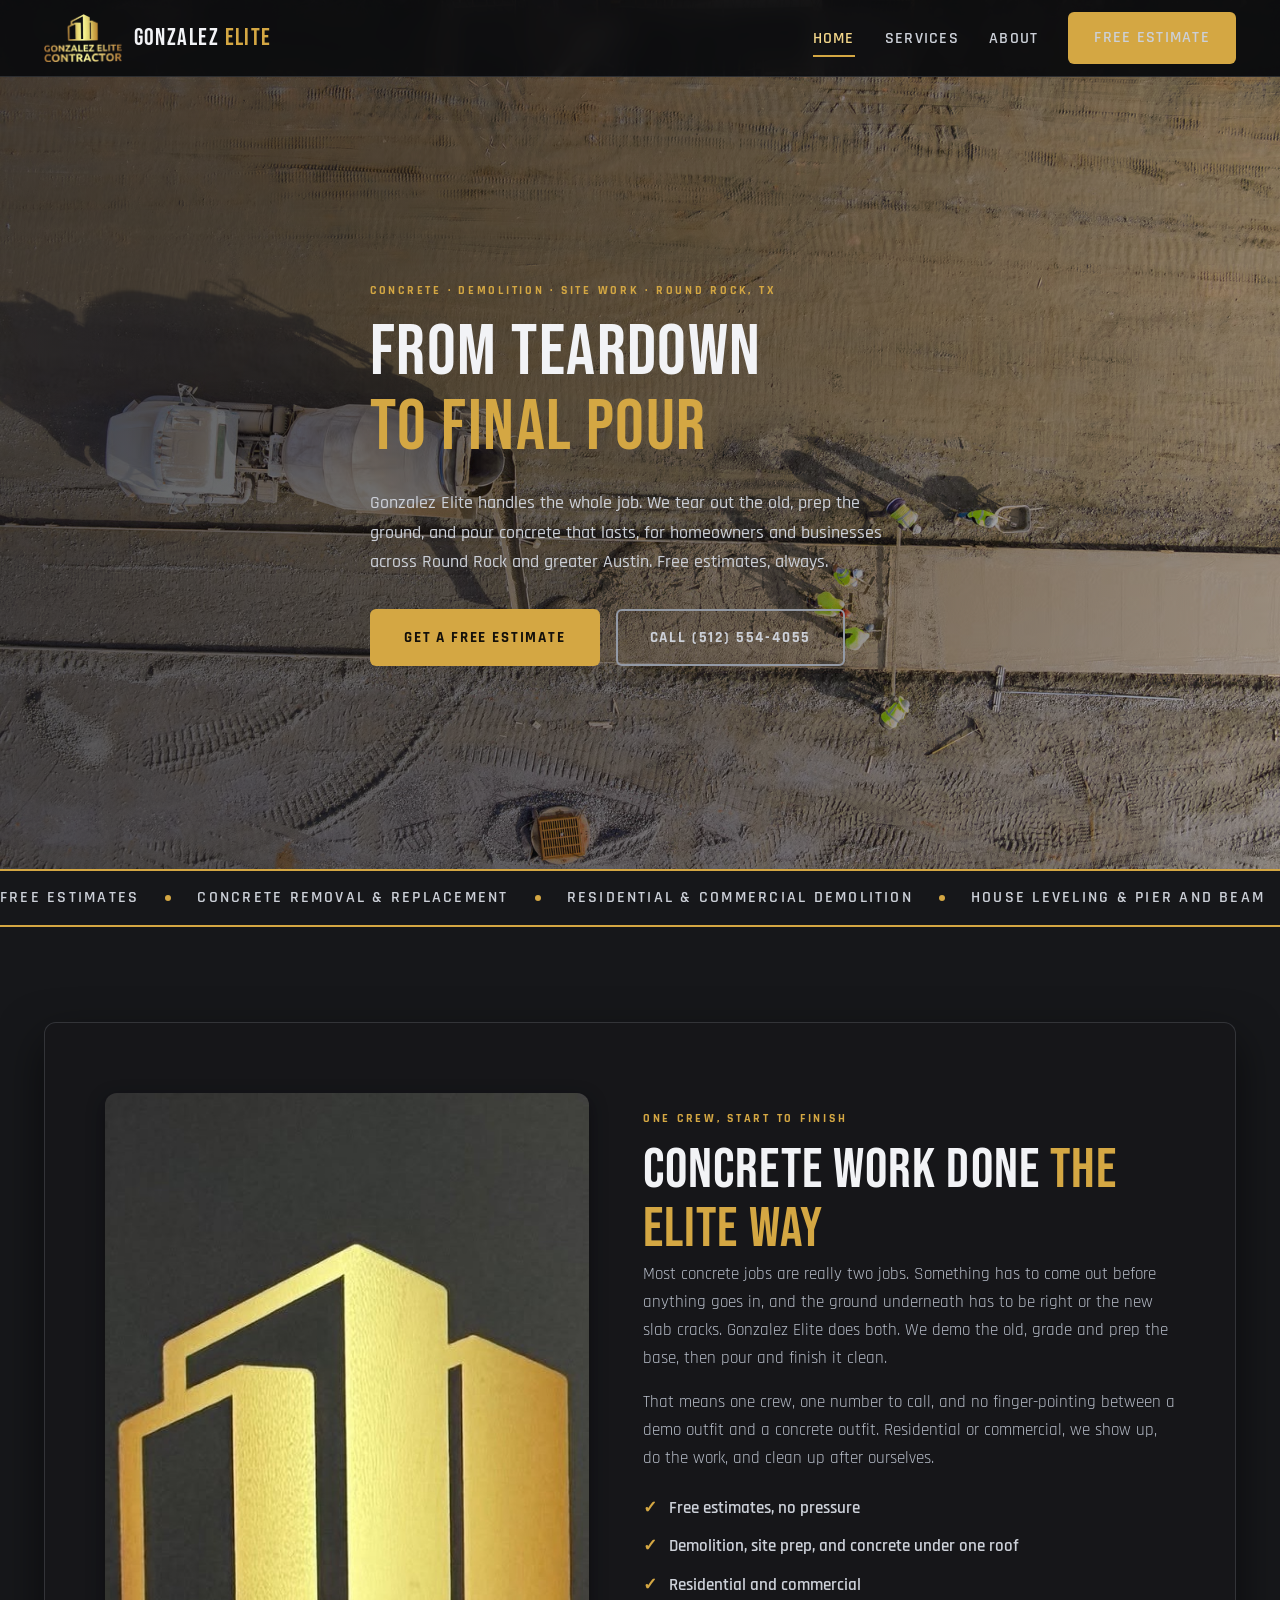
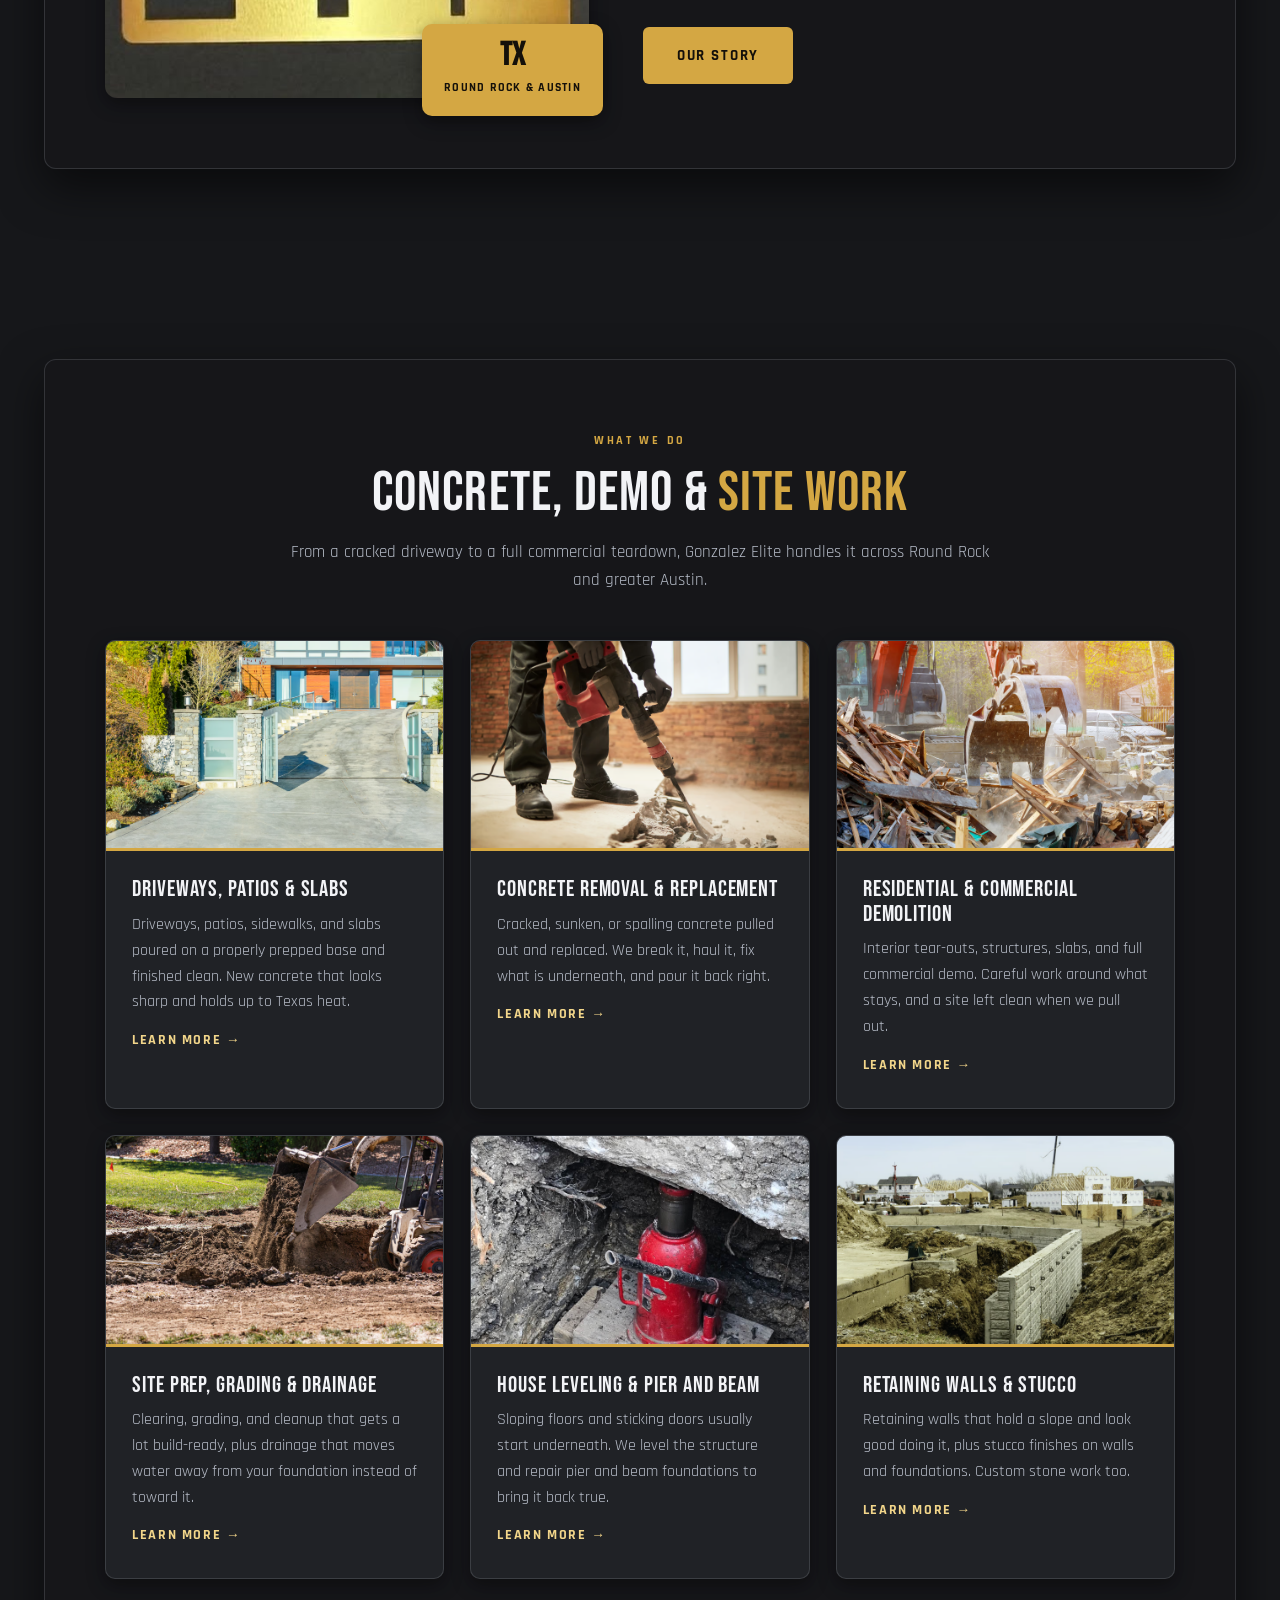
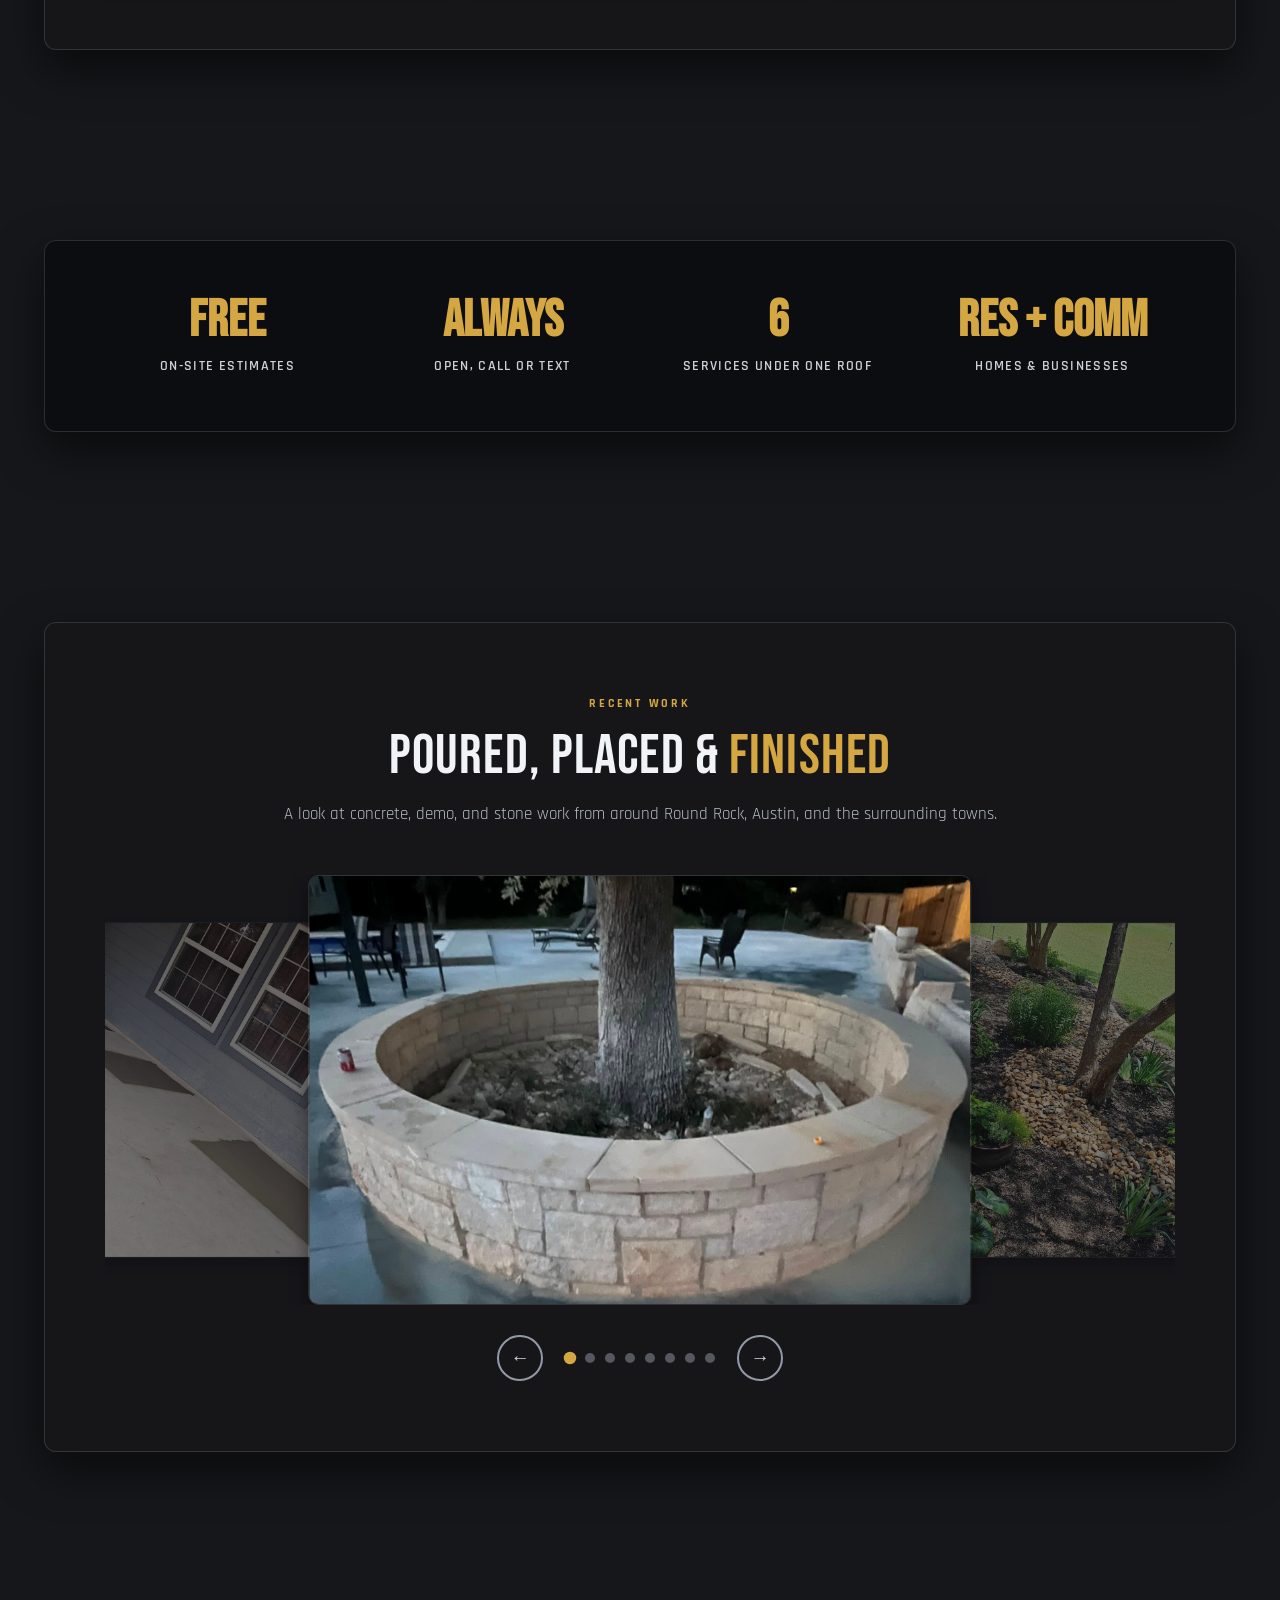
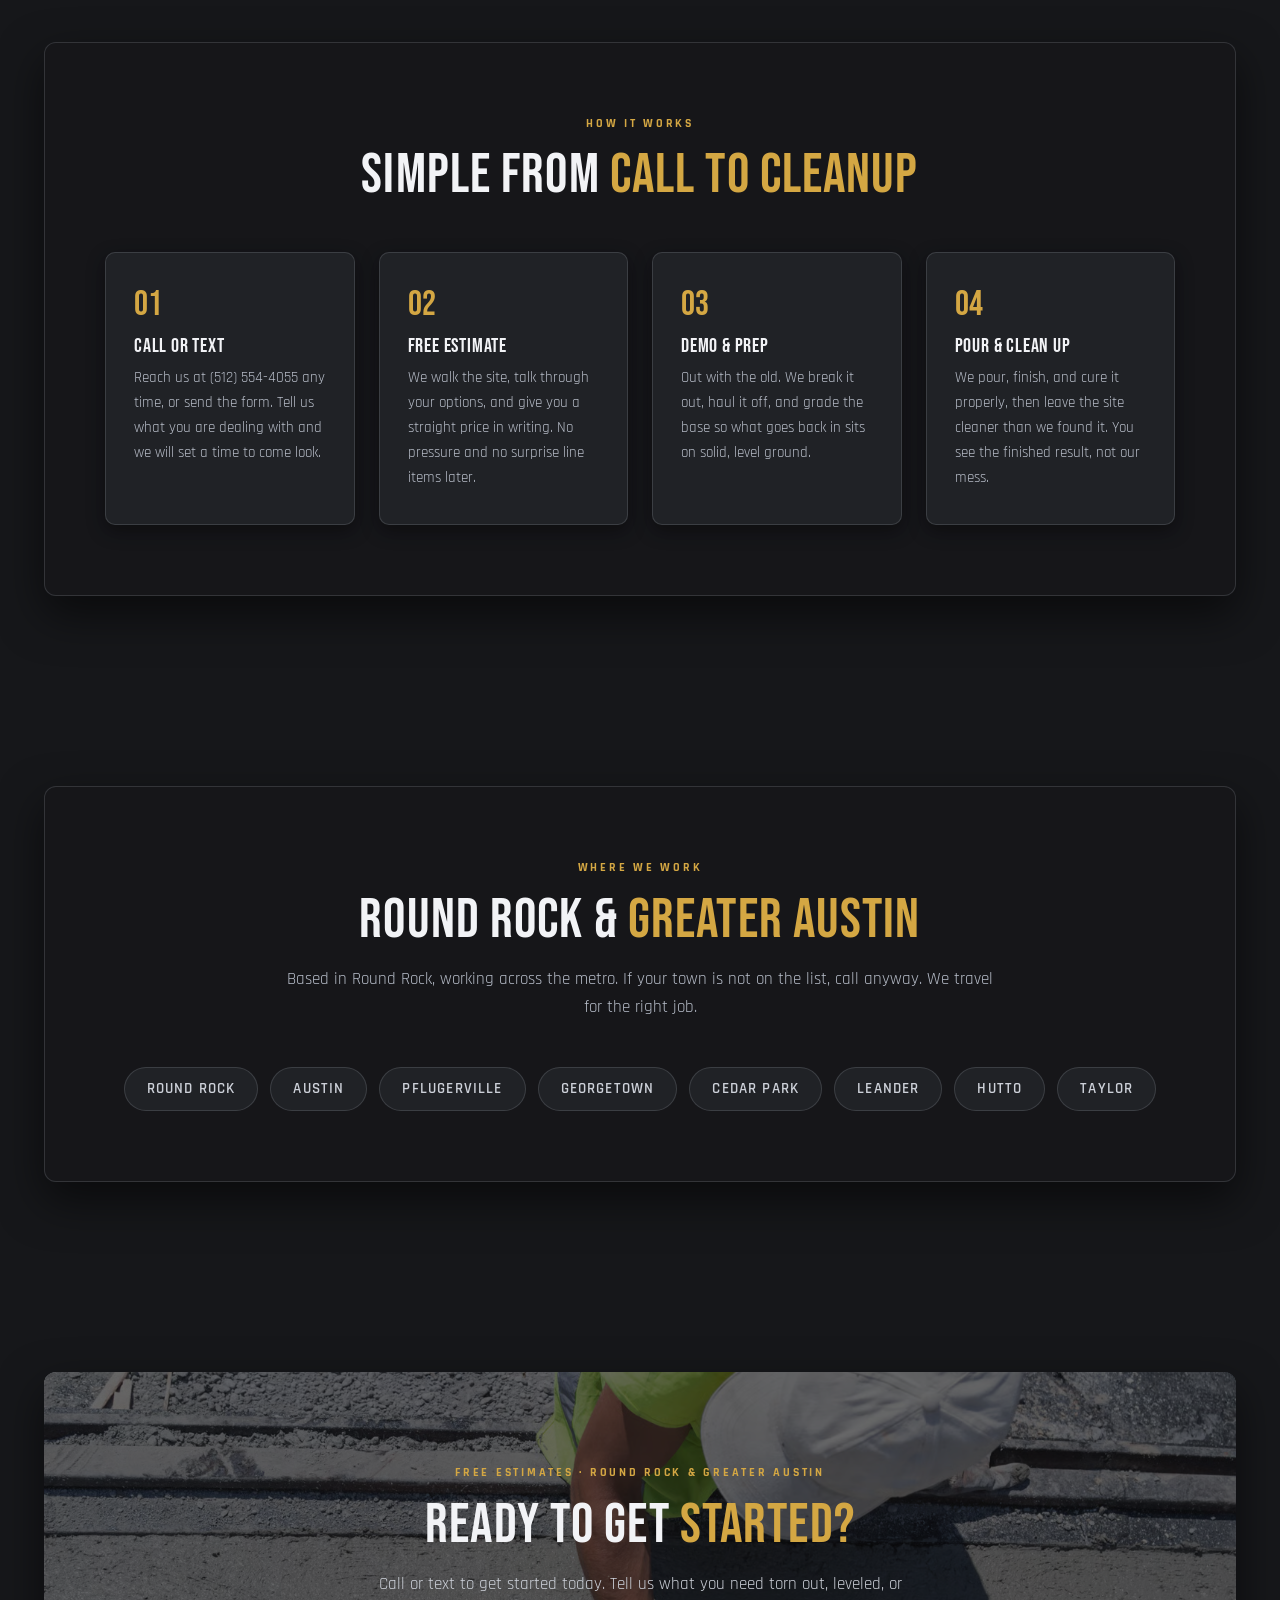
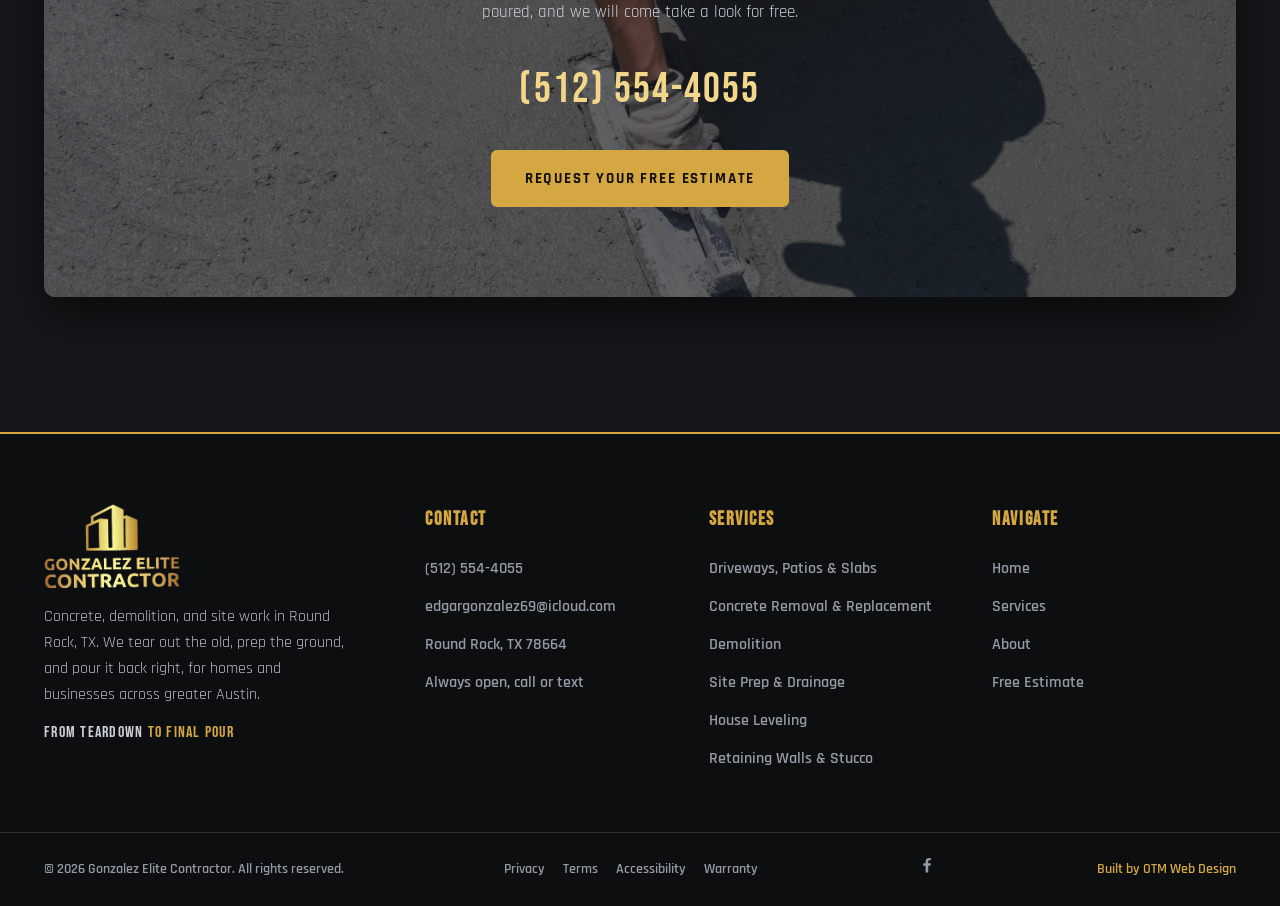
==== commit 706e09ee: "Add gold hero accent bar, swap in real photos, remove gallery page Page heroes now close with a 4px " ====
--- a/index.html
+++ b/index.html
@@ -80,7 +80,6 @@
         <li><a href="index.html" data-nav="home">Home</a></li>
         <li><a href="services.html" data-nav="services">Services</a></li>
         <li><a href="about.html" data-nav="about">About</a></li>
-        <li><a href="gallery.html" data-nav="gallery">Gallery</a></li>
         <li><a class="btn btn-gold" href="book.html">Free Estimate</a></li>
       </ul>
     </div>
@@ -348,7 +347,6 @@
             <li><a href="index.html">Home</a></li>
             <li><a href="services.html">Services</a></li>
             <li><a href="about.html">About</a></li>
-            <li><a href="gallery.html">Gallery</a></li>
             <li><a href="book.html">Free Estimate</a></li>
           </ul>
         </div>
--- a/styles.css
+++ b/styles.css
@@ -240,6 +240,8 @@
 .hero-actions { display: flex; gap: 16px; flex-wrap: wrap; }
 
 /* Page heroes (inner pages) */
+/* The gold bar closes the hero so it does not cut straight into the page
+   background. On the homepage the marquee's gold top border does this job. */
 .page-hero {
   position: relative;
   min-height: 46vh;
@@ -247,6 +249,7 @@
   align-items: center;
   background-size: cover;
   background-position: center;
+  border-bottom: 4px solid var(--gold);
 }
 .page-hero::before {
   content: "";
@@ -258,7 +261,6 @@
 .page-hero .hero-content { padding: 90px 0 70px; }
 .hero-services { background-image: url("assets/hero-services.jpg"); }
 .hero-about { background-image: url("assets/hero-about.jpg"); }
-.hero-gallery { background-image: url("assets/hero-gallery.jpg"); }
 .hero-book { background-image: url("assets/hero-book.jpg"); }
 
 /* ---------- Marquee (only full-bleed band) ---------- */
@@ -544,34 +546,6 @@
   background: var(--gold);
   opacity: 1;
   transform: scale(1.25);
-}
-
-/* ---------- Gallery page grid ---------- */
-.gallery-grid {
-  display: grid;
-  grid-template-columns: repeat(4, 1fr);
-  gap: 22px;
-}
-.gallery-grid figure { position: relative; }
-.gallery-grid img {
-  width: 100%;
-  aspect-ratio: 16 / 11;
-  object-fit: cover;
-  border-radius: 10px;
-  border: 1px solid var(--line);
-  box-shadow: var(--shadow-soft);
-  transition: transform 0.25s ease, box-shadow 0.25s ease;
-}
-.gallery-grid figure:hover img {
-  transform: translateY(-4px);
-  box-shadow: var(--shadow-lift);
-}
-.gallery-grid figcaption {
-  margin-top: 10px;
-  color: var(--silver-dim);
-  font-weight: 600;
-  font-size: 0.9rem;
-  letter-spacing: 0.04em;
 }
 
 /* ---------- Process steps ---------- */
@@ -838,7 +812,6 @@
   .section-card { padding: 50px 36px; }
   .services-grid { grid-template-columns: repeat(2, 1fr); }
   .stats-card { grid-template-columns: repeat(2, 1fr); padding: 44px 36px; }
-  .gallery-grid { grid-template-columns: repeat(2, 1fr); }
   .process-grid { grid-template-columns: repeat(2, 1fr); }
   .footer-grid { grid-template-columns: 1fr 1fr; }
 }
@@ -875,7 +848,6 @@
   .section-card { padding: 36px 22px; }
   .services-grid { grid-template-columns: 1fr; }
   .stats-card { grid-template-columns: 1fr 1fr; gap: 26px; }
-  .gallery-grid { grid-template-columns: 1fr; }
   .process-grid { grid-template-columns: 1fr; }
   .form-grid { grid-template-columns: 1fr; }
   .footer-grid { grid-template-columns: 1fr; }
